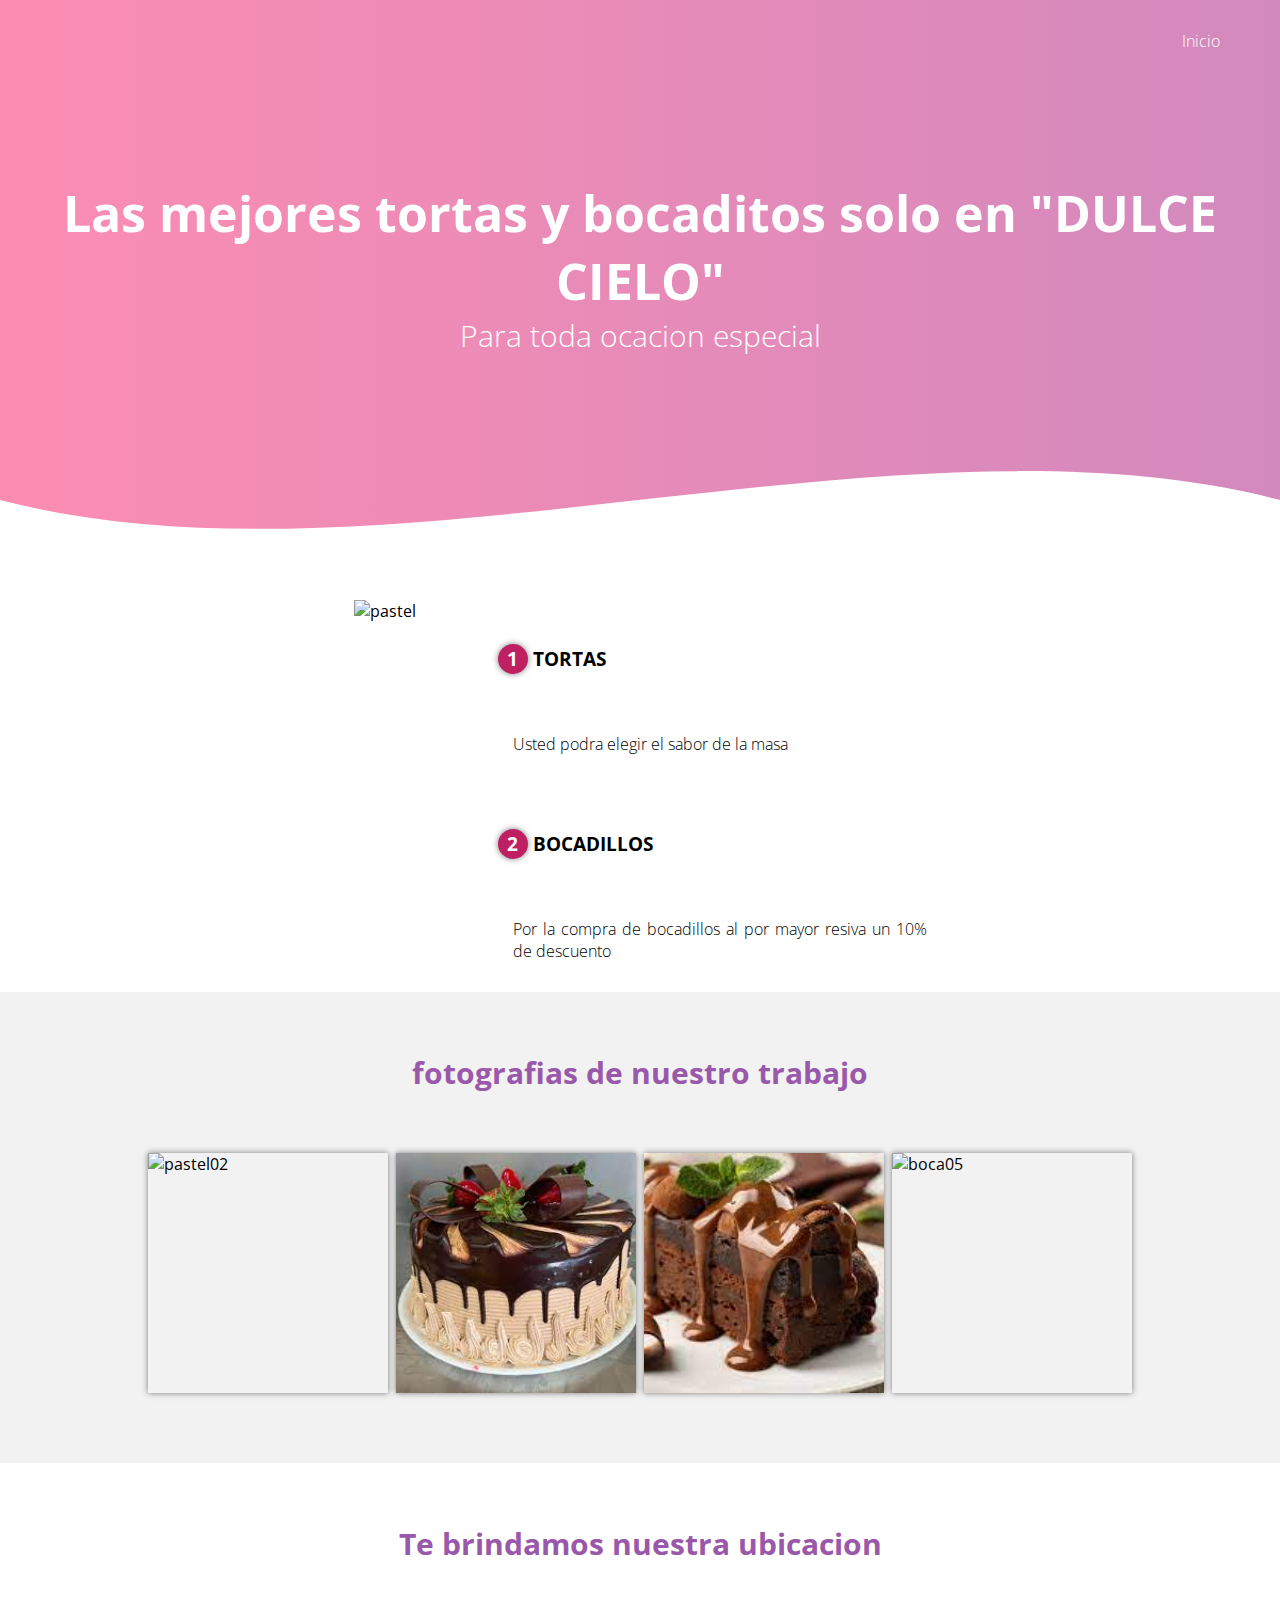
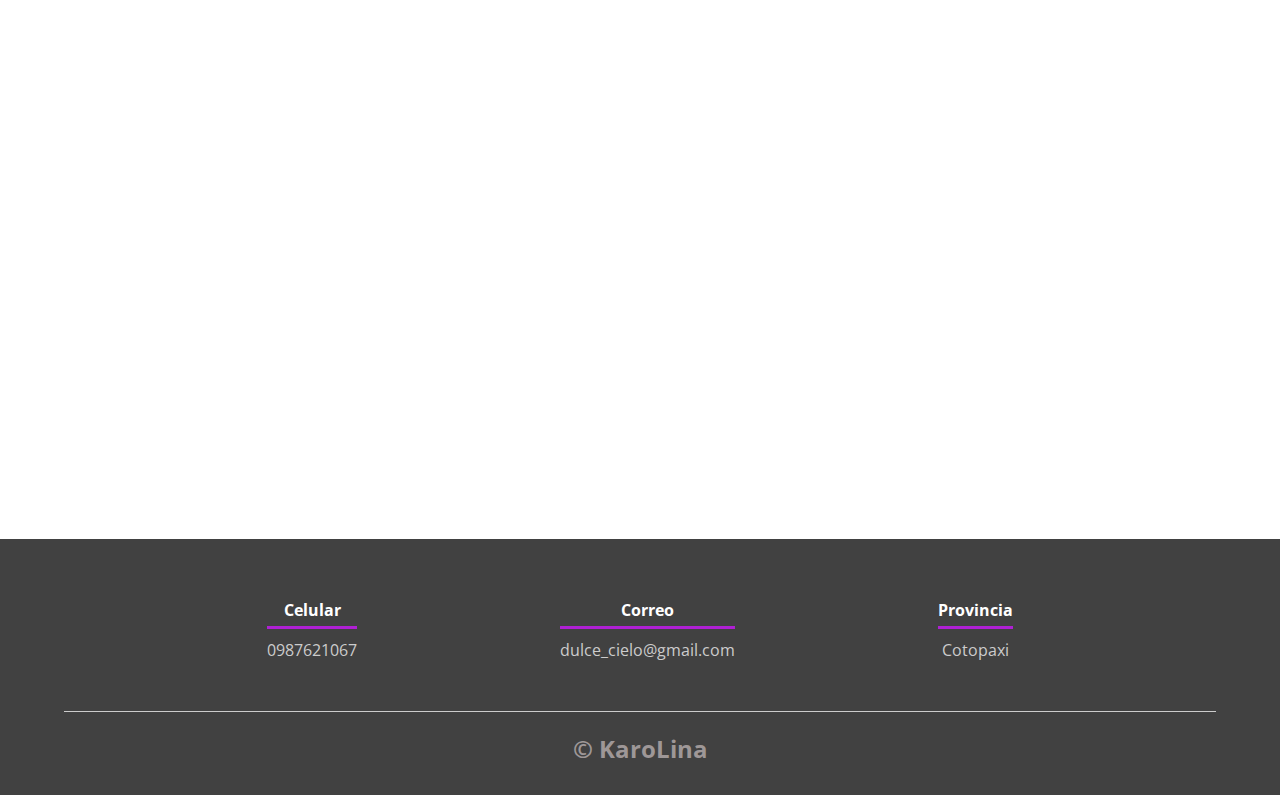
==== index.html @ ee948e25 "Se agrega el proyecto" ====
<!DOCTYPE html>
<html lang="es">

<head>
    <meta charset="UTF-8">
    <meta name="viewport" content="width=device-width, initial-scale=1.0">
    <meta http-equiv="X-UA-Compatible" content="ie=edge">
    <title>Dulce Cielo</title>

    <link rel="stylesheet" href="css/estilos.css">
    <link href="https://fonts.googleapis.com/css?family=Open+Sans:300,400,700,800&display=swap"rel="stylesheet"> 
    <link rel="shortcut icon" href="https://c8.alamy.com/compes/2edak8b/icono-de-pastel-de-cumpleanos-con-velas-escarchamiento-rosa-y-salpicaduras-simple-cardo-de-dibujos-animados-vector-aislado-ilustracion-de-arte-clip-2edak8b.jpg" type="image/x-icon">
</head>

<body>
    <header>
        <nav>
            <a href="#">Inicio</a>
        
        </nav>
        <section class="textos-header">
            <h1>Las mejores tortas y bocaditos solo en "DULCE CIELO"</h1>
            <h2>Para toda ocacion especial</h2>
        </section>
        <div class="wave" style="height: 150px; overflow: hidden;"><svg viewBox="0 0 500 150" preserveAspectRatio="none"
                style="height: 100%; width: 100%;">
                <path d="M0.00,49.98 C150.00,150.00 349.20,-50.00 500.00,49.98 L500.00,150.00 L0.00,150.00 Z"
                    style="stroke: none; fill: #fff;"></path>
            </svg></div>
    </header>
    <main>
        <section class="contenedor-sobre-nosotros">
           
            <div class="contenedor-sobre-nosotros">
                <img src="https://img.webme.com/pic/p/pasteleriasenpucallpa/postres-en-pucallpa.jpg" alt="pastel" class="imagen-about-us">
                <div class="contenido-textos">
                    <br>
                    <br>
                    <h3><span>1</span>TORTAS</h3>
                    <br>
                    <br>
        
                    <p>Usted podra elegir el sabor de la masa </p>
                    <br>
                    <br>

                    <h3><span>2</span>BOCADILLOS</h3>
                    <br>
                    <br>
                    <p>Por la compra de bocadillos al por mayor resiva un 10% de descuento</p>
                </div>
            </div>
        </section>
        <section class="portafolio">
            <div class="contenedor">
                <h2 class="titulo">fotografias de nuestro trabajo</h2>
                <div class="galeria-port">
                    <div class="imagen-port">
                        <img src="https://cloudfront-us-east-1.images.arcpublishing.com/infobae/3WBFJRNN75AIHLT6QHU5VLNUIY.jpg" alt="pastel02">
                        <div class="hover-galeria">
                            <img src="https://cdn-icons-png.flaticon.com/512/3508/3508661.png" alt="">
                            <p>Puro Chocolate</p>
                        </div>
                    </div>
                    <div class="imagen-port">
                        <img src="[data-uri]" alt="pastel3">
                        <div class="hover-galeria">
                            <img src="https://cdn-icons-png.flaticon.com/512/3508/3508661.png" alt="">
                            <p>Masa de vainilla con relleno de fresa</p>
                        </div>
                    </div>
                    <div class="imagen-port">
                        <img src="[data-uri]" alt="pastel04">
                        <div class="hover-galeria">
                            <img src="https://cdn-icons-png.flaticon.com/512/3508/3508661.png" alt="">
                            <p>Chololate y menta con nutella</p>
                        </div>
                    </div>
                    <div class="imagen-port">
                        <img src="https://bafar.com/wp-content/uploads/2022/07/Bocadillos_tricolor_810x418.jpg" alt="boca05">
                        <div class="hover-galeria">
                            <img src="https://cdn-icons-png.flaticon.com/512/3508/3508661.png" alt="">
                            <p>Bocadillo de sal</p>
                        </div>
                    </div>
                </div>
            </div>
        </section>
        <section class="clientes contenedor">
            <h2 class="titulo">Te brindamos nuestra ubicacion </h2>
            <div class="cards">
                
            <iframe src="https://www.google.com/maps/embed?pb=!1m18!1m12!1m3!1d15957.159045888458!2d-78.62524333022462!3d-0.9326368000000046!2m3!1f0!2f0!3f0!3m2!1i1024!2i768!4f13.1!3m3!1m2!1s0x91d461d53cad8d65%3A0xc5a6cfb40843aa32!2sDulce%20Cielo%20(Latacunga)!5e0!3m2!1ses!2sec!4v1683686603258!5m2!1ses!2sec" width="600" height="450" style="border:0;" allowfullscreen="" loading="lazy" referrerpolicy="no-referrer-when-downgrade"></iframe>       
                
            </div>
        </section>
        
    </main>
    <footer>
        <div class="contenedor-footer">
            <div class="content-foo">
                <h4>Celular</h4>
                <p>0987621067</p>
            </div>
            <div class="content-foo">
                <h4>Correo</h4>
                <p>dulce_cielo@gmail.com</p>
            </div>
            <div class="content-foo">
                <h4>Provincia</h4>
                <p>Cotopaxi</p>
            </div>
        </div>
        <h2 class="titulo-final">&copy; KaroLina</h2>
    </footer>
</body>

</html>
---- css/estilos.css ----
* {
    margin: 0;
    padding: 0;
    box-sizing: border-box;
}

body {
    font-family: 'open sans';
}

.contenedor {
    padding: 60px 0;
    width: 90%;
    max-width: 1000px;
    margin: auto;
    overflow: hidden;
}

.titulo {
    color: #9a58aa;
    font-size: 30px;
    text-align: center;
    margin-bottom: 60px;
}

/* Header */

header {
    width: 100%;
    height: 600px;
    background: #bc4e9c;
    /* fallback for old browsers */
    background: -webkit-linear-gradient(to right, hsla(340, 95%, 50%, 0.459), hsla(317, 45%, 52%, 0.664)), url(../img/portada.jpg);
    /* Chrome 10-25, Safari 5.1-6 */
    background: linear-gradient(to right, hsla(340, 95%, 50%, 0.459), hsla(317, 45%, 52%, 0.664)), url(https://cdn2.cocinadelirante.com/sites/default/files/styles/gallerie/public/images/2020/10/pastel-de-cumpleanos-con-chispas-receta.jpg);
    /* W3C, IE 10+/ Edge, Firefox 16+, Chrome 26+, Opera 12+, Safari 7+ */
    background-size: cover;
    background-attachment: fixed;
    position: relative;
}

nav{
    text-align: right;
    padding: 30px 50px 0 0;
}

nav > a{
    color:#fff;
    font-weight: 300;
    text-decoration: none;
    margin-right: 10px;
}

nav > a:hover{
    text-decoration: underline;
}

header .textos-header{
    display: flex;
    height: 430px;
    width: 100%;
    align-items: center;
    justify-content: center;
    flex-direction: column;
    text-align: center;
}

.textos-header h1{
    font-size: 50px;
    color:#fff;
}

.textos-header h2{
    font-size: 30px;
    font-weight: 300;
    color:#fff;
}

.wave{
    position: absolute;
    bottom: 0;
    width: 100%;
}



main .sobre-nosotros{
    padding: 50px 0 60px 0;
}
.contenedor-sobre-nosotros{
    display: flex;
    justify-content: space-evenly;
}

.imagen-about-us{
    width: 30%;
}

.sobre-nosotros .contenido-textos{
    width: 30%;
}

.contenido-textos h3{
    margin-bottom: 15px;
}

.contenido-textos h3 span{
    background: #bf2062;
    color: #fff;
    border-radius: 50%;
    display: inline-block;
    text-align: center;
    width: 30px;
    height: 30px;
    padding: 2px;
    box-shadow: 0 0 6px 0 rgba(0, 0, 0, .5);
    margin-right: 5px;
}

.contenido-textos p{
    padding: 0px 0px 30px 15px;
    font-weight: 300;
    text-align: justify;
}

/* IMAGENES */


.portafolio{
    background: #f2f2f2;
}

.galeria-port{
    display: flex;
    justify-content: space-evenly;
    flex-wrap: wrap;
}

.imagen-port{
    width: 24%;
    margin-bottom: 10px;
    overflow: hidden;
    position: relative;
    cursor: pointer;
    box-shadow: 0 0 6px 0 rgba(0, 0, 0, .5);
}

.imagen-port > img{
    width: 100%;
    height: 100%;
    object-fit: cover;
    display: block;
}

.hover-galeria{
    position: absolute;
    width: 100%;
    height: 100%;
    top: 0;
    transform: scale(0);
    background: hsla(324, 69%, 55%, 0.7);
    transition: transform .5s;
    display: flex;
    justify-content: center;
    align-items: center;
    flex-direction: column;
}

.hover-galeria img{
    width: 50px;
}

.hover-galeria p{
    color: #fff;
}

.imagen-port:hover .hover-galeria{
    transform: scale(1);
}










/* footer */

footer{
    background: #414141;
    padding: 60px 0 30px 0;
    margin: auto;
    overflow: hidden;
}

.contenedor-footer{
    display: flex;
    width: 90%;
    justify-content: space-evenly;
    margin: auto;
    padding-bottom: 50px;
    border-bottom: 1px solid #ccc;
}

.content-foo{
    text-align: center;
}

.content-foo h4{
    color: #fff;
    border-bottom: 3px solid #af20d3;
    padding-bottom: 5px;
    margin-bottom: 10px;
}

.content-foo p{
    color: #ccc;
}

.titulo-final{
    text-align: center;
    font-size: 24px;
    margin: 20px 0 0 0;
    color: #9e9797;
}

@media screen and (max-width:500px){
    header{
        background-position: center;
    }

    .contenedor-sobre-nosotros{
        flex-direction: column;
        justify-content: center;
        align-items: center;
    }

    .sobre-nosotros .contenido-textos{
        width: 50%;
    }

    .imagen-about-us{
        width: 50%;
    }

    /* Galeria */

    .imagen-port{
        width: 44%;
    }

    

    

    /* Footer */

    .contenedor-footer{
        flex-direction: column;
        border: none;
    }

    .content-foo{
        margin-bottom: 20px;
        text-align: center;
    }

    .content-foo h4{
        border: none;
    }

    .content-foo p{
        color: #ccc;
        border-bottom: 1px solid #f2f2f2;
        padding-bottom: 20px;
    }

    .titulo-final{
        font-size: 20px;
    }
}
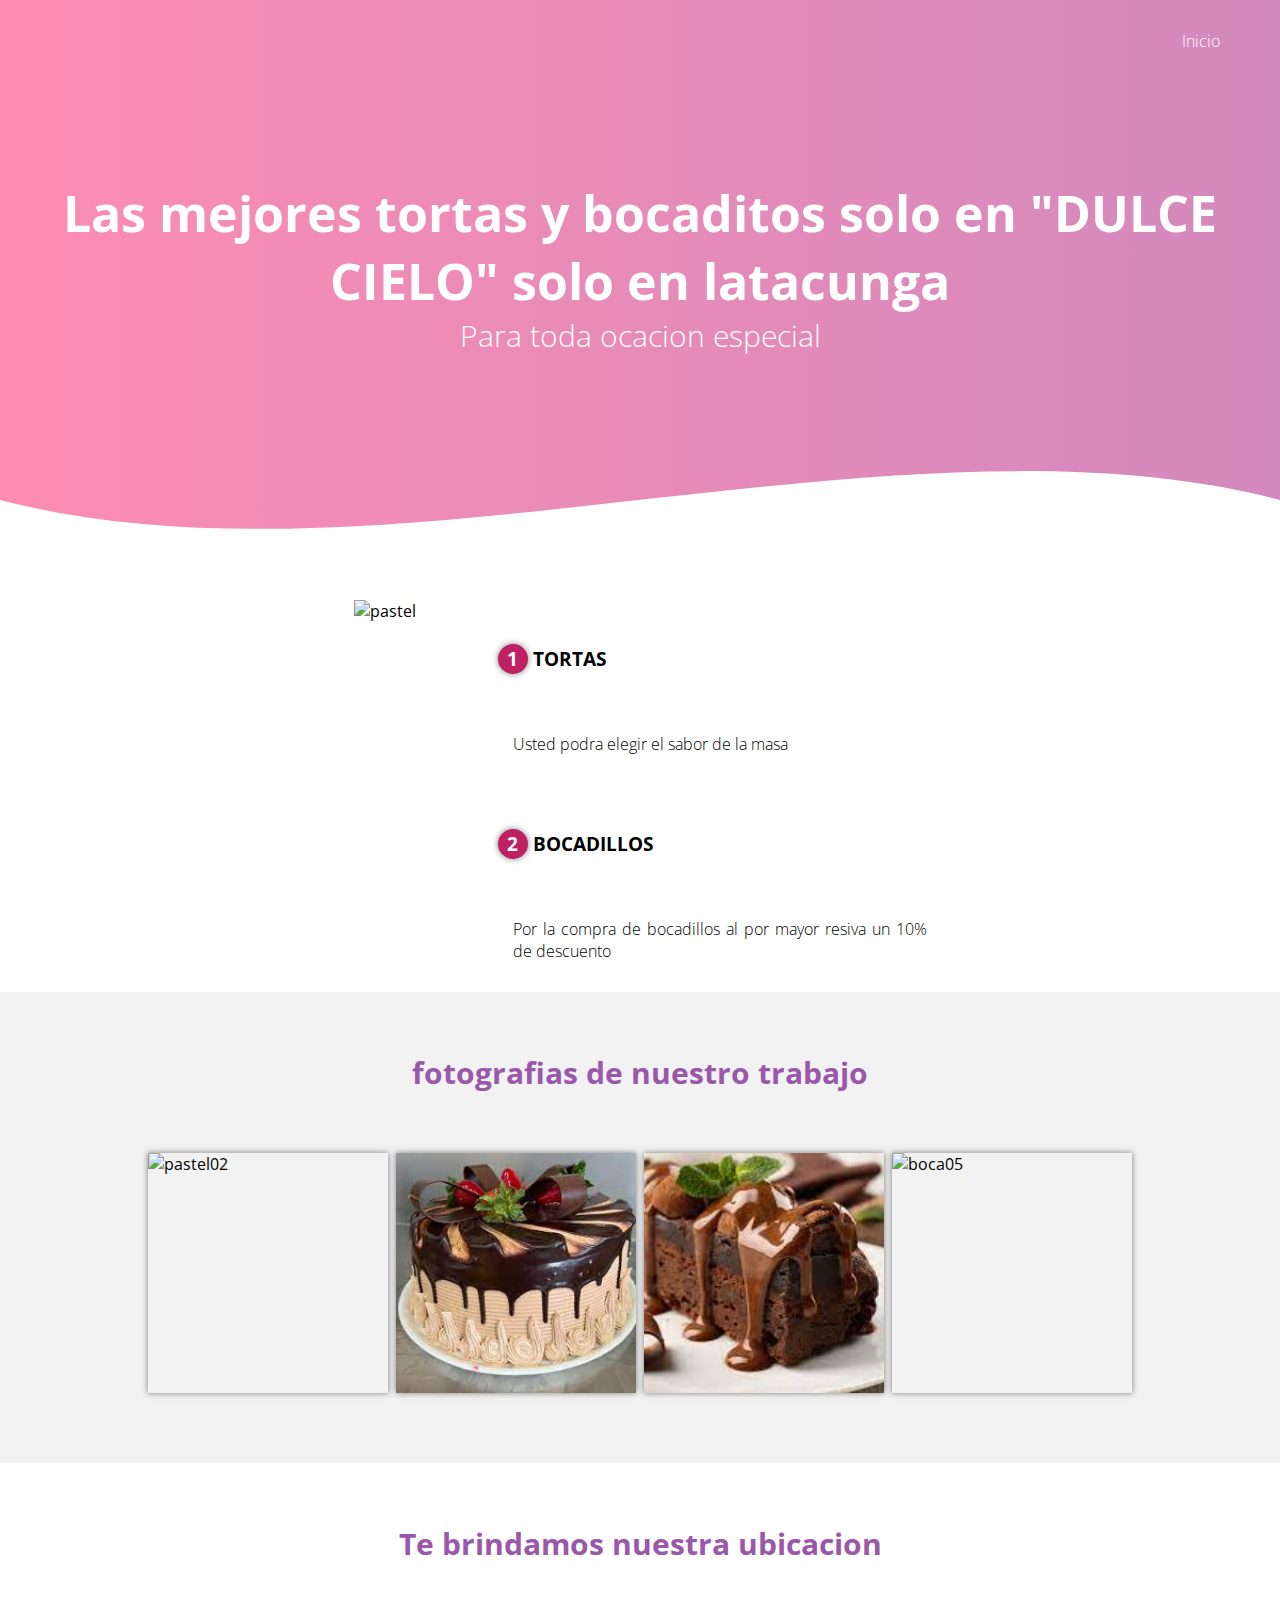
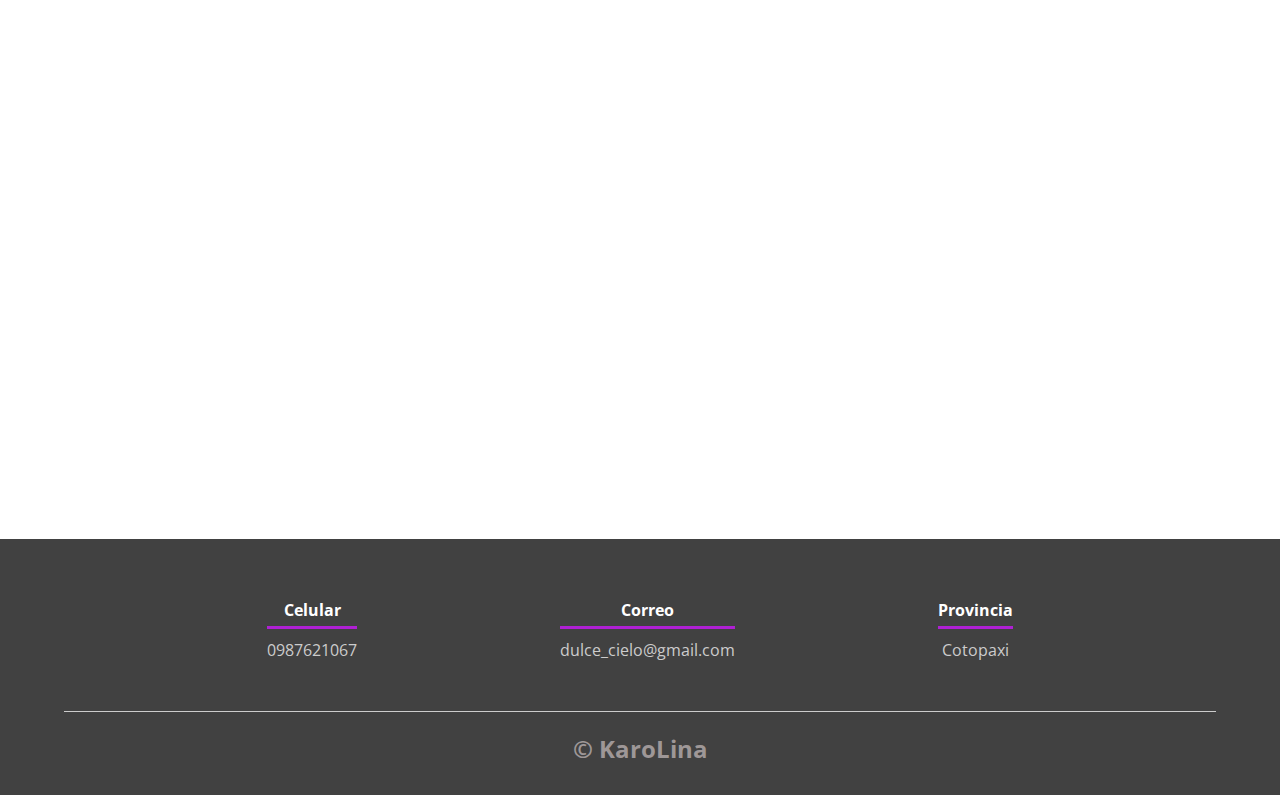
==== commit 54737567: "Update index.html" ====
--- a/index.html
+++ b/index.html
@@ -5,7 +5,7 @@
     <meta charset="UTF-8">
     <meta name="viewport" content="width=device-width, initial-scale=1.0">
     <meta http-equiv="X-UA-Compatible" content="ie=edge">
-    <title>Dulce Cielo</title>
+    <title>Dulce Cielo KaroLina</title>
 
     <link rel="stylesheet" href="css/estilos.css">
     <link href="https://fonts.googleapis.com/css?family=Open+Sans:300,400,700,800&display=swap"rel="stylesheet"> 
@@ -19,7 +19,7 @@
         
         </nav>
         <section class="textos-header">
-            <h1>Las mejores tortas y bocaditos solo en "DULCE CIELO"</h1>
+            <h1>Las mejores tortas y bocaditos solo en "DULCE CIELO" solo en latacunga</h1>
             <h2>Para toda ocacion especial</h2>
         </section>
         <div class="wave" style="height: 150px; overflow: hidden;"><svg viewBox="0 0 500 150" preserveAspectRatio="none"
@@ -115,4 +115,4 @@
     </footer>
 </body>
 
-</html>+</html>
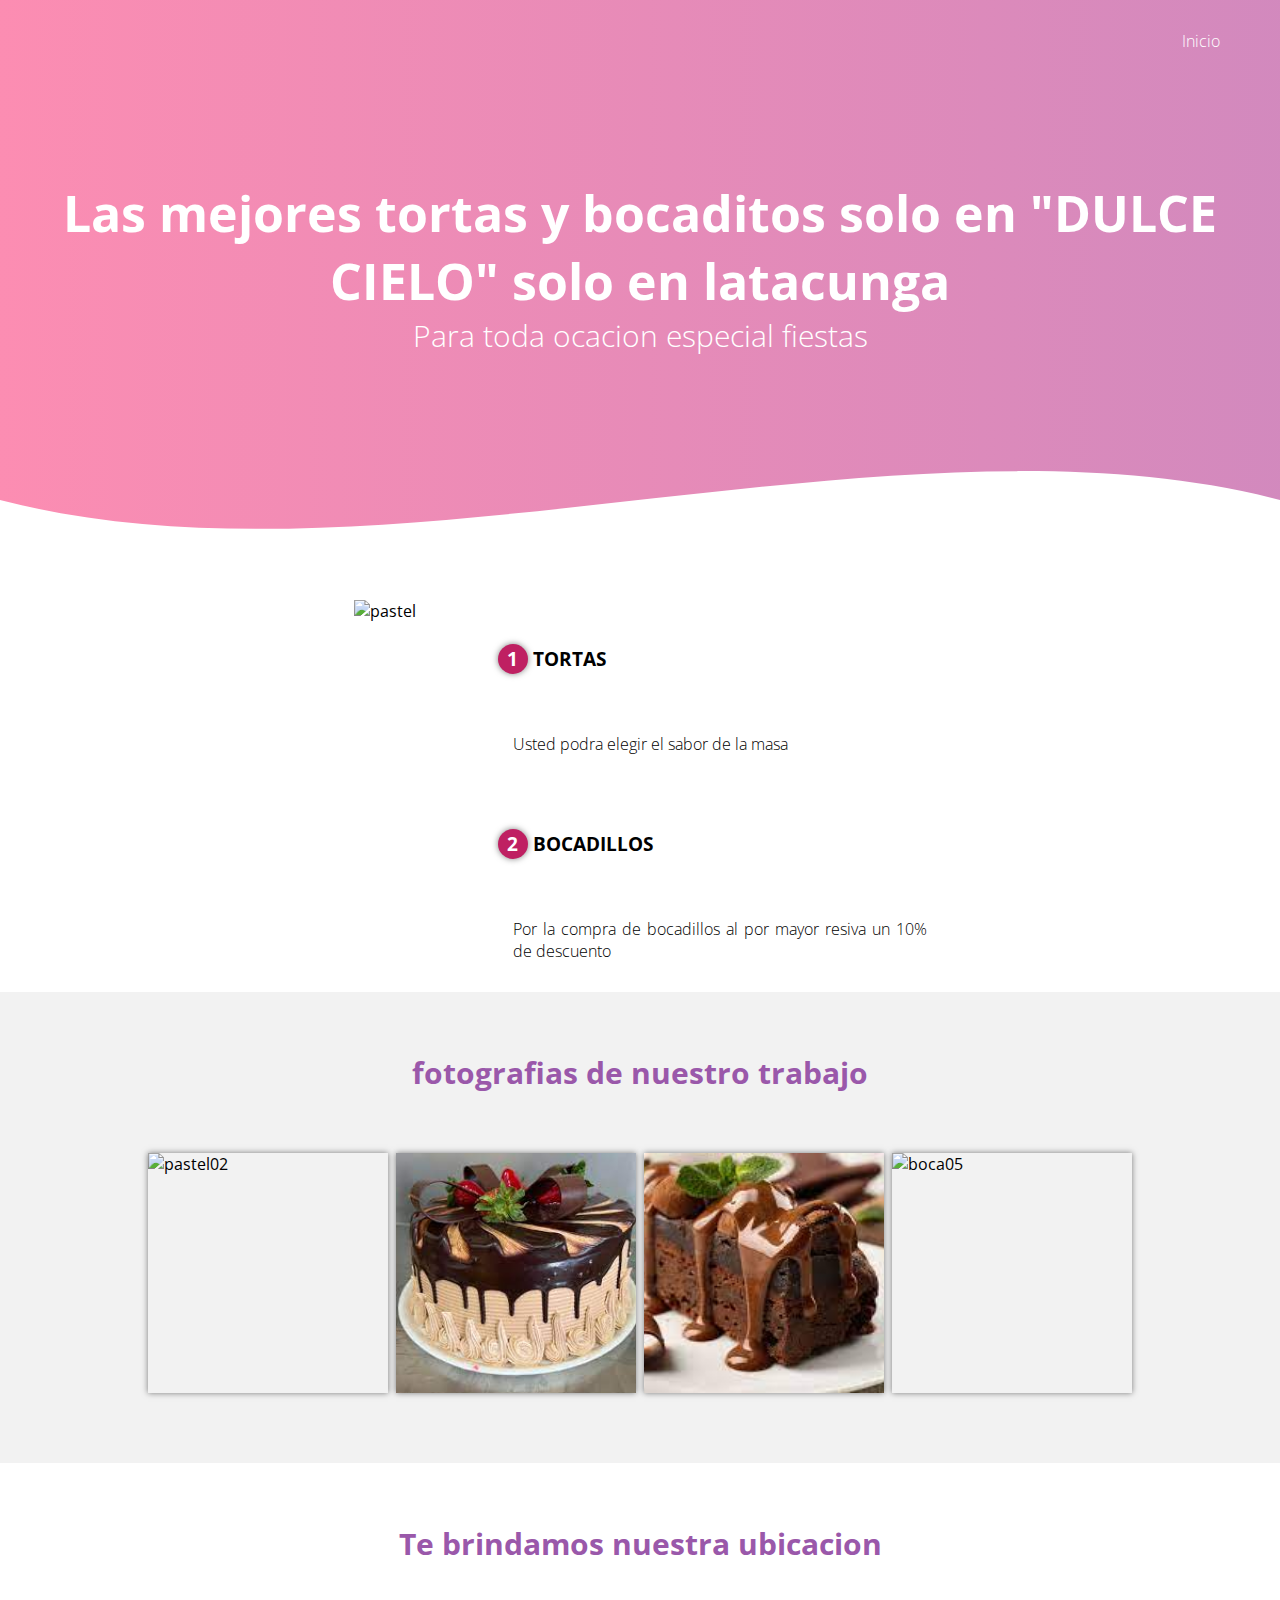
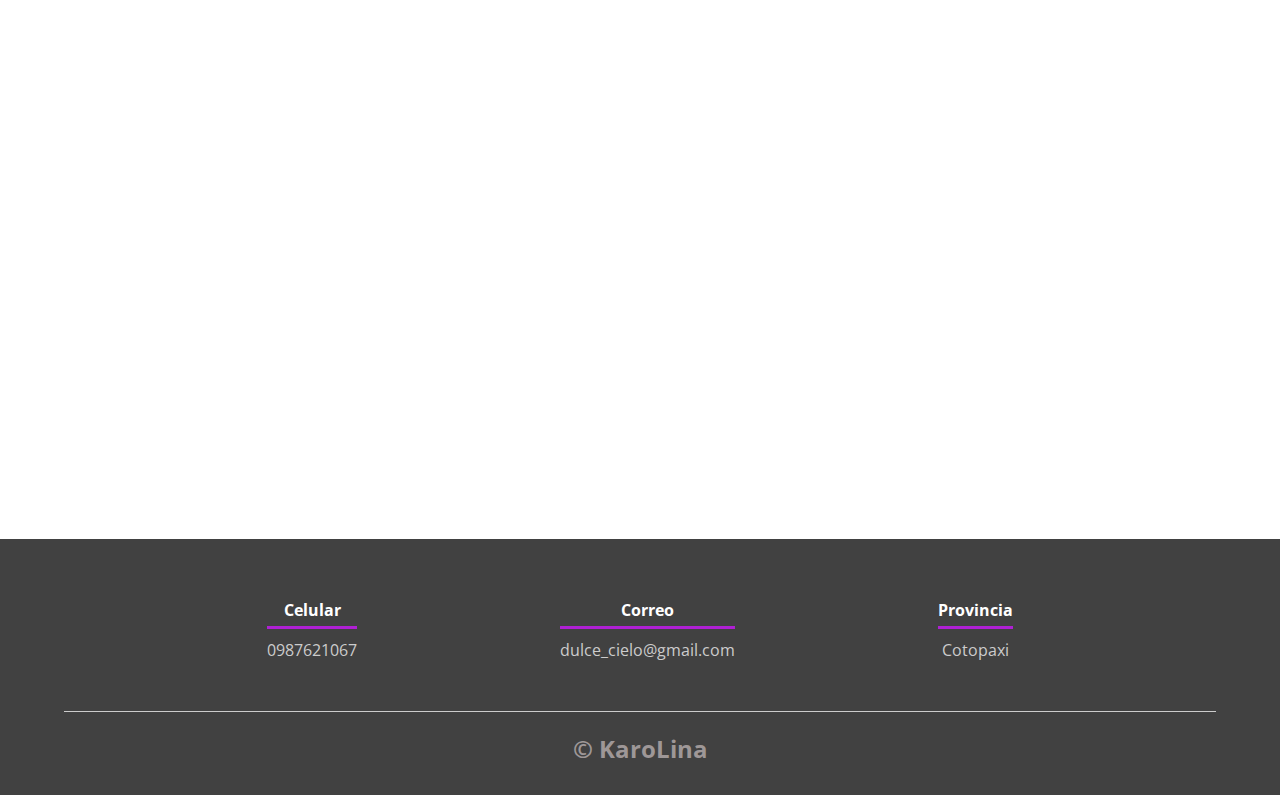
==== commit 3804bf16: "primer commit" ====
--- a/index.html
+++ b/index.html
@@ -20,7 +20,7 @@
         </nav>
         <section class="textos-header">
             <h1>Las mejores tortas y bocaditos solo en "DULCE CIELO" solo en latacunga</h1>
-            <h2>Para toda ocacion especial</h2>
+            <h2>Para toda ocacion especial fiestas</h2>
         </section>
         <div class="wave" style="height: 150px; overflow: hidden;"><svg viewBox="0 0 500 150" preserveAspectRatio="none"
                 style="height: 100%; width: 100%;">
